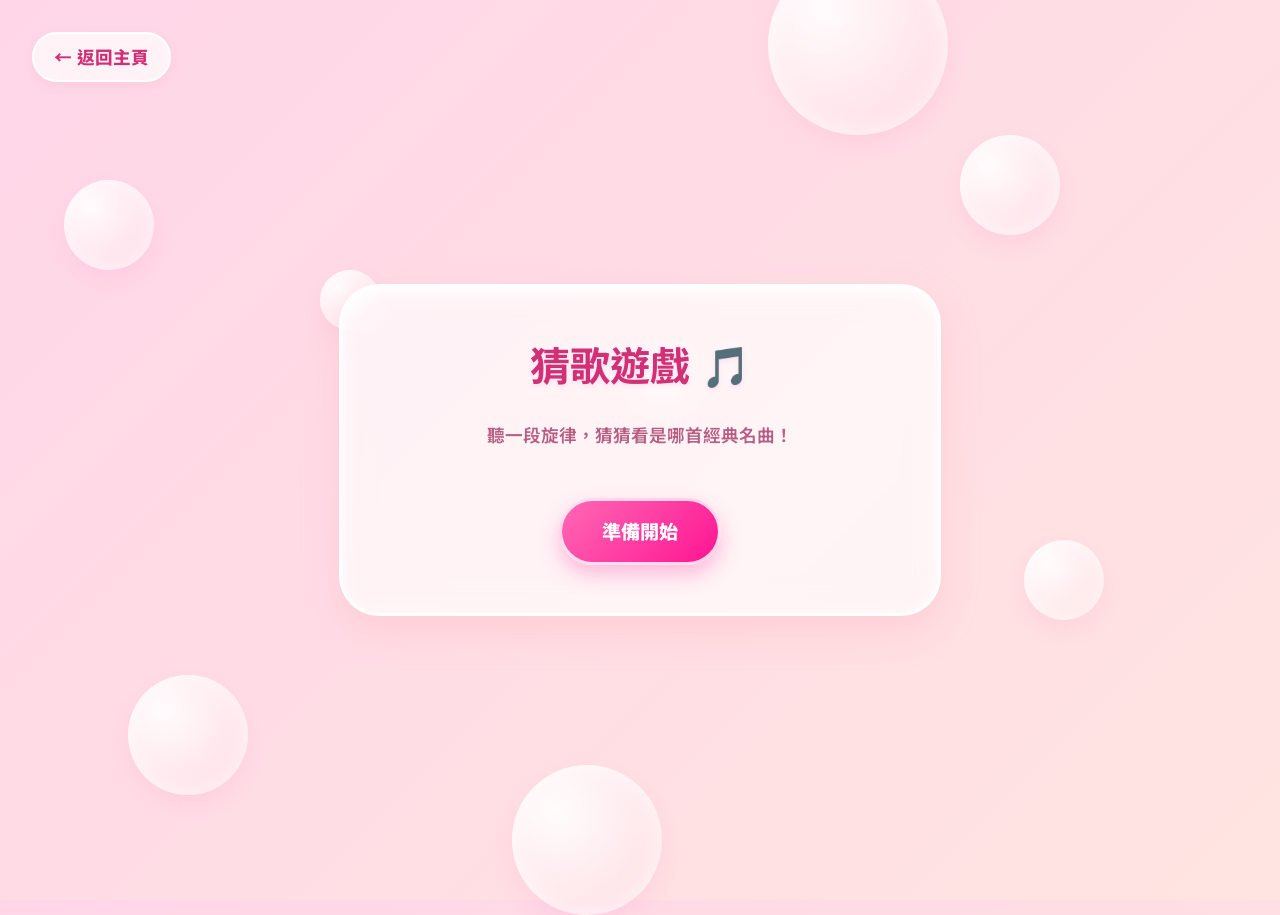
==== lab1/index.html @ 9b2f9987 "Initial commit" ====
<!DOCTYPE html>
<html lang="zh-Hant">

<head>
    <meta charset="UTF-8">
    <meta name="viewport" content="width=device-width, initial-scale=1.0">
    <title>Lab 1 - 猜歌遊戲</title>
    <link
        href="https://fonts.googleapis.com/css2?family=Nunito:wght@400;600;800&family=Noto+Sans+TC:wght@400;700;800&display=swap"
        rel="stylesheet">
    <style>
        :root {
            --bg-color: #ffd6e8;
            --text-main: #9d3b62;
            --card-bg: rgba(255, 255, 255, 0.65);
        }

        body {
            margin: 0;
            font-family: 'Nunito', 'Noto Sans TC', sans-serif;
            background-color: var(--bg-color);
            background-image: linear-gradient(135deg, #ffd6e8 0%, #ffe4e1 100%);
            color: var(--text-main);
            display: flex;
            flex-direction: column;
            align-items: center;
            justify-content: center;
            min-height: 100vh;
            overflow: hidden;
            position: relative;
        }

        /* 泡泡動畫特效 */
        .bubble {
            position: absolute;
            background: radial-gradient(circle at 30% 30%, rgba(255, 255, 255, 0.9), rgba(255, 182, 193, 0.1));
            border-radius: 50%;
            box-shadow: inset 0 0 25px rgba(255, 255, 255, 0.8), 0 10px 20px rgba(255, 105, 180, 0.1);
            animation: float 8s infinite ease-in-out;
            z-index: 0;
            backdrop-filter: blur(2px);
        }

        .bubble:nth-child(1) {
            width: 120px;
            height: 120px;
            left: 10%;
            animation-duration: 8s;
            top: 75%;
        }

        .bubble:nth-child(2) {
            width: 80px;
            height: 80px;
            left: 80%;
            animation-duration: 10s;
            top: 60%;
            animation-delay: 2s;
        }

        .bubble:nth-child(3) {
            width: 150px;
            height: 150px;
            left: 40%;
            animation-duration: 12s;
            top: 85%;
            animation-delay: 4s;
        }

        .bubble:nth-child(4) {
            width: 60px;
            height: 60px;
            left: 25%;
            animation-duration: 7s;
            top: 30%;
            animation-delay: 1s;
        }

        .bubble:nth-child(5) {
            width: 100px;
            height: 100px;
            left: 75%;
            animation-duration: 9s;
            top: 15%;
            animation-delay: 3s;
        }

        .bubble:nth-child(6) {
            width: 180px;
            height: 180px;
            left: 60%;
            animation-duration: 15s;
            top: -5%;
            animation-delay: 0s;
        }

        .bubble:nth-child(7) {
            width: 90px;
            height: 90px;
            left: 5%;
            animation-duration: 11s;
            top: 20%;
            animation-delay: 5s;
        }

        .bubble:nth-child(8) {
            width: 50px;
            height: 50px;
            left: 50%;
            animation-duration: 6s;
            top: 40%;
            animation-delay: 2.5s;
        }

        @keyframes float {

            0%,
            100% {
                transform: translateY(0) scale(1) rotate(0deg);
            }

            50% {
                transform: translateY(-40px) scale(1.05) rotate(5deg);
            }
        }

        .container {
            background: var(--card-bg);
            padding: 3rem;
            border-radius: 40px;
            text-align: center;
            border: 3px solid rgba(255, 255, 255, 0.9);
            max-width: 500px;
            width: 90%;
            box-shadow: 0 15px 35px rgba(255, 182, 193, 0.4), inset 0 5px 15px rgba(255, 255, 255, 1);
            backdrop-filter: blur(15px);
            z-index: 1;
            position: relative;
            animation: bounceIn 0.8s cubic-bezier(0.68, -0.55, 0.265, 1.55);
        }

        h1 {
            font-size: 2.5rem;
            margin-top: 0;
            color: #d13076;
            text-shadow: 0 2px 5px rgba(255, 105, 180, 0.2), 0 0 10px rgba(255, 255, 255, 0.8);
        }

        p {
            font-size: 1.1rem;
            color: #b75c82;
            font-weight: 600;
        }

        .play-btn {
            background: linear-gradient(135deg, #ff69b4, #ff1493);
            color: white;
            border: 3px solid rgba(255, 255, 255, 0.8);
            padding: 1rem 2.5rem;
            font-size: 1.2rem;
            border-radius: 50px;
            cursor: pointer;
            font-weight: 800;
            transition: all 0.3s cubic-bezier(0.175, 0.885, 0.32, 1.275);
            margin-top: 2rem;
            box-shadow: 0 10px 20px rgba(255, 105, 180, 0.4);
            font-family: 'Nunito', 'Noto Sans TC', sans-serif;
        }

        .play-btn:hover {
            transform: translateY(-5px) scale(1.05);
            box-shadow: 0 15px 25px rgba(255, 20, 147, 0.5);
            background: linear-gradient(135deg, #ff1493, #ff69b4);
        }

        .back-link {
            position: absolute;
            top: 2rem;
            left: 2rem;
            color: #d13076;
            text-decoration: none;
            font-weight: 800;
            font-size: 1.1rem;
            transition: transform 0.3s;
            z-index: 2;
            background: rgba(255, 255, 255, 0.7);
            padding: 10px 20px;
            border-radius: 30px;
            box-shadow: 0 4px 10px rgba(255, 182, 193, 0.3);
            border: 2px solid white;
        }

        .back-link:hover {
            transform: translateX(-5px);
            background: white;
        }

        @keyframes bounceIn {
            0% {
                opacity: 0;
                transform: scale(0.8);
            }

            50% {
                opacity: 1;
                transform: scale(1.05);
            }

            100% {
                transform: scale(1);
            }
        }
    </style>
</head>

<body>
    <!-- 漂浮泡泡背景 -->
    <div class="bubble"></div>
    <div class="bubble"></div>
    <div class="bubble"></div>
    <div class="bubble"></div>
    <div class="bubble"></div>
    <div class="bubble"></div>
    <div class="bubble"></div>
    <div class="bubble"></div>

    <a href="../index.html" class="back-link">← 返回主頁</a>
    <div class="container">
        <h1>猜歌遊戲 🎵</h1>
        <p>聽一段旋律，猜猜看是哪首經典名曲！</p>
        <button class="play-btn">準備開始</button>
    </div>
</body>

</html>
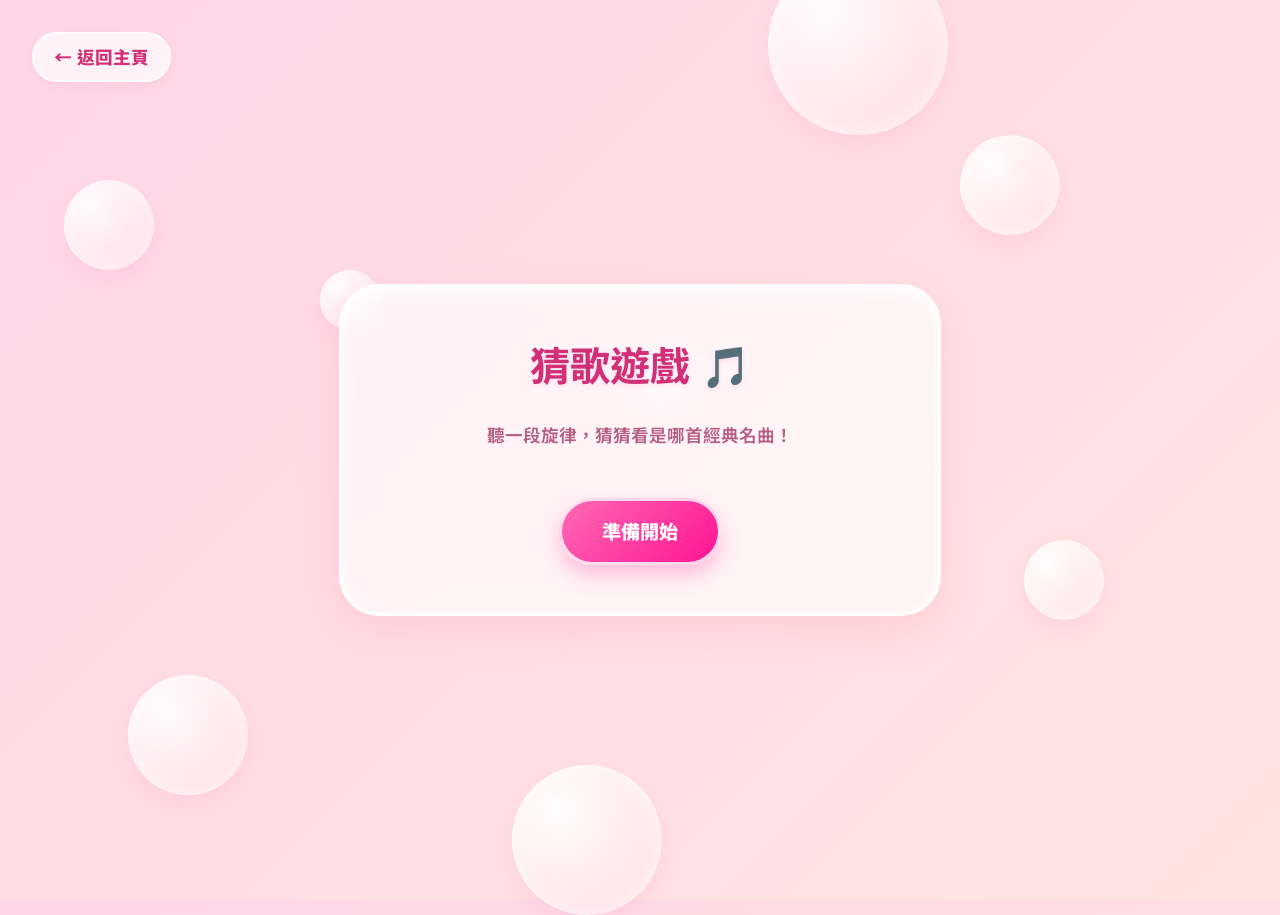
==== commit 49b4b85c: "新增LAB1" ====
--- a/lab1/index.html
+++ b/lab1/index.html
@@ -210,6 +210,94 @@
                 transform: scale(1);
             }
         }
+
+        /* 遊戲新增樣式 */
+        .audio-controls {
+            display: flex;
+            gap: 10px;
+            justify-content: center;
+            margin-bottom: 20px;
+            flex-wrap: wrap;
+        }
+
+        .control-btn {
+            background: rgba(255, 255, 255, 0.5);
+            border: 2px solid #ff69b4;
+            color: #d13076;
+            padding: 8px 16px;
+            border-radius: 20px;
+            cursor: pointer;
+            font-family: inherit;
+            font-weight: 700;
+            transition: all 0.2s;
+        }
+
+        .control-btn.primary {
+            background: #ff69b4;
+            color: white;
+        }
+
+        .control-btn:hover:not(:disabled) {
+            background: #ff1493;
+            color: white;
+            border-color: #ff1493;
+        }
+
+        .control-btn:disabled {
+            opacity: 0.5;
+            cursor: not-allowed;
+            border-color: #ccc;
+            color: #999;
+        }
+
+        .options-grid {
+            display: grid;
+            grid-template-columns: 1fr;
+            gap: 10px;
+        }
+
+        .option-btn {
+            background: white;
+            border: 2px solid #ffb6c1;
+            padding: 15px;
+            border-radius: 15px;
+            cursor: pointer;
+            font-family: inherit;
+            color: #9d3b62;
+            transition: all 0.2s;
+            text-align: left;
+            display: flex;
+            flex-direction: column;
+        }
+
+        .option-btn:hover:not(:disabled) {
+            background: #fff0f5;
+            transform: translateY(-2px);
+            border-color: #ff69b4;
+        }
+
+        .option-btn.correct {
+            background: #e6ffe6;
+            border-color: #4caf50;
+            color: #2e7d32;
+        }
+
+        .option-btn.wrong {
+            background: #ffe6e6;
+            border-color: #f44336;
+            color: #c62828;
+            opacity: 0.7;
+        }
+
+        .song-name {
+            font-weight: 800;
+            font-size: 1.1rem;
+        }
+
+        .artist-name {
+            font-size: 0.9rem;
+            color: #b75c82;
+        }
     </style>
 </head>
 
@@ -225,11 +313,48 @@
     <div class="bubble"></div>
 
     <a href="../index.html" class="back-link">← 返回主頁</a>
-    <div class="container">
+    
+    <!-- 開始畫面 -->
+    <div class="container" id="start-screen">
         <h1>猜歌遊戲 🎵</h1>
         <p>聽一段旋律，猜猜看是哪首經典名曲！</p>
-        <button class="play-btn">準備開始</button>
+        <button class="play-btn" id="start-btn">準備開始</button>
+        <p id="loading" style="display: none; color: #d13076; margin-top: 1rem; font-weight: bold;">正在載入歌曲，請稍候...</p>
     </div>
+
+    <!-- 遊戲畫面 -->
+    <div class="container" id="game-screen" style="display: none;">
+        <div style="display: flex; justify-content: space-between; margin-bottom: 1rem; color: #d13076; font-weight: 800;">
+            <span id="round-info">回合 1/10</span>
+            <span>得分 <span id="score-info">0</span></span>
+        </div>
+        
+        <h2 style="color: #9d3b62; margin-bottom: 1rem;">這首是哪首歌？</h2>
+        
+        <div class="audio-controls">
+            <button id="btn-play-start" class="control-btn primary">開始聽 (0-15s)</button>
+            <button id="btn-play-more" class="control-btn" disabled>再聽 15 秒</button>
+            <button id="btn-replay" class="control-btn" disabled>再聽一遍</button>
+        </div>
+        
+        <div id="options" class="options-grid">
+            <!-- 按鈕將由 JS 生成 -->
+        </div>
+        
+        <div id="feedback" style="min-height: 24px; font-weight: bold; margin-top: 1rem;"></div>
+    </div>
+
+    <!-- 結束畫面 -->
+    <div class="container" id="end-screen" style="display: none;">
+        <h1>遊戲結束！</h1>
+        <p style="font-size: 1.2rem; color: #9d3b62;">你的最終得分</p>
+        <h2 id="final-score" style="font-size: 3rem; color: #d13076; margin: 1rem 0;">0</h2>
+        <button class="play-btn" id="restart-btn">再挑戰一次</button>
+    </div>
+
+    <audio id="audio-player"></audio>
+
+    <script src="game.js"></script>
 </body>
 
 </html>
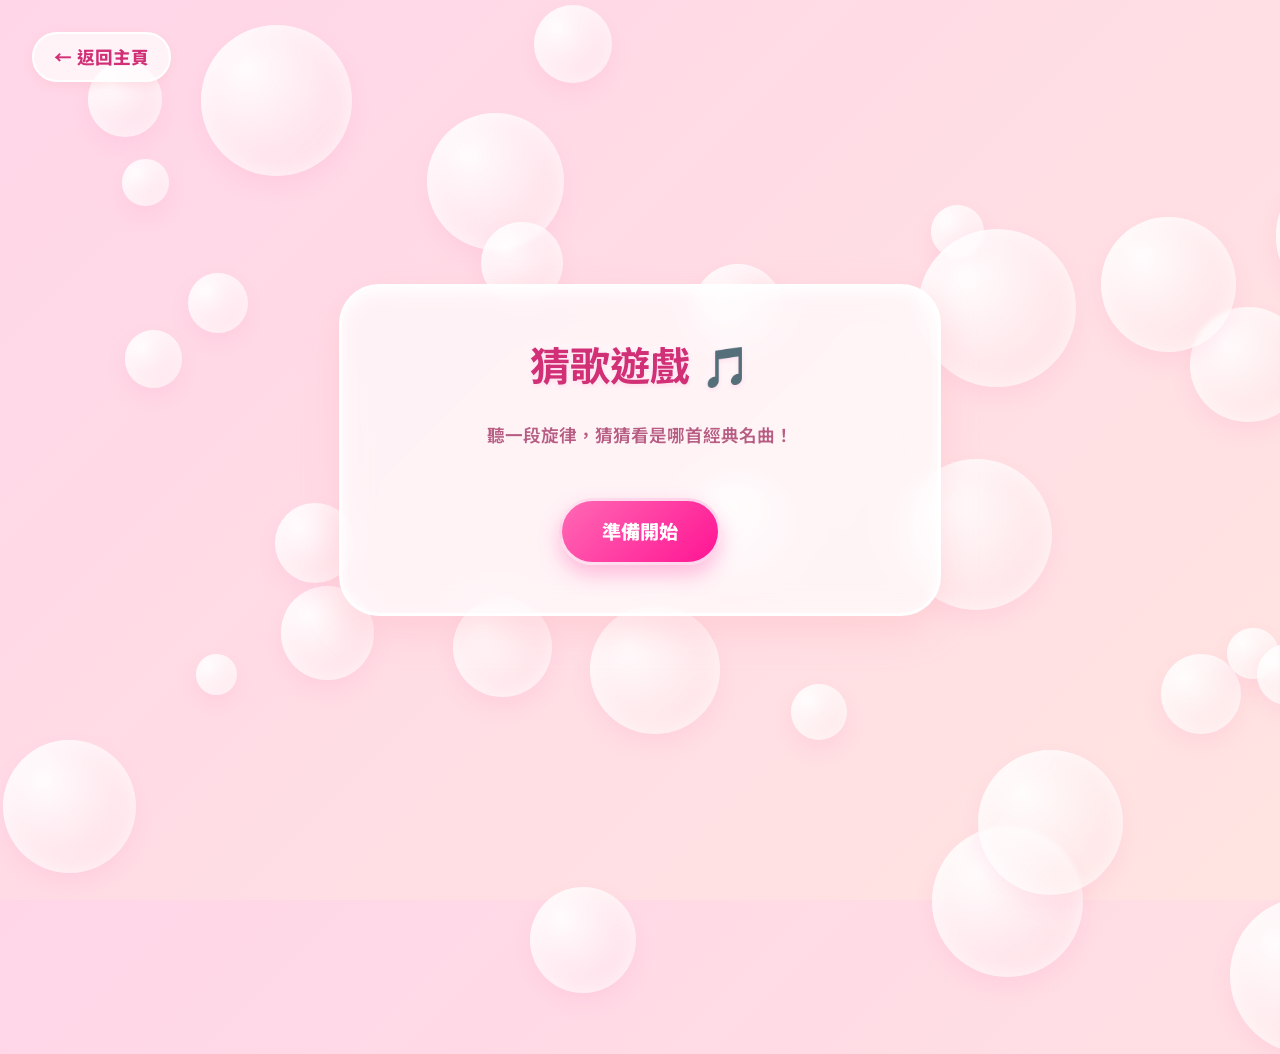
==== commit 42123f97: "lab1.3" ====
--- a/lab1/index.html
+++ b/lab1/index.html
@@ -39,77 +39,19 @@
             animation: float 8s infinite ease-in-out;
             z-index: 0;
             backdrop-filter: blur(2px);
-        }
-
-        .bubble:nth-child(1) {
-            width: 120px;
-            height: 120px;
-            left: 10%;
-            animation-duration: 8s;
-            top: 75%;
-        }
-
-        .bubble:nth-child(2) {
-            width: 80px;
-            height: 80px;
-            left: 80%;
-            animation-duration: 10s;
-            top: 60%;
-            animation-delay: 2s;
-        }
-
-        .bubble:nth-child(3) {
-            width: 150px;
-            height: 150px;
-            left: 40%;
-            animation-duration: 12s;
-            top: 85%;
-            animation-delay: 4s;
-        }
-
-        .bubble:nth-child(4) {
-            width: 60px;
-            height: 60px;
-            left: 25%;
-            animation-duration: 7s;
-            top: 30%;
-            animation-delay: 1s;
-        }
-
-        .bubble:nth-child(5) {
-            width: 100px;
-            height: 100px;
-            left: 75%;
-            animation-duration: 9s;
-            top: 15%;
-            animation-delay: 3s;
-        }
-
-        .bubble:nth-child(6) {
-            width: 180px;
-            height: 180px;
-            left: 60%;
-            animation-duration: 15s;
-            top: -5%;
-            animation-delay: 0s;
-        }
-
-        .bubble:nth-child(7) {
-            width: 90px;
-            height: 90px;
-            left: 5%;
-            animation-duration: 11s;
-            top: 20%;
-            animation-delay: 5s;
-        }
-
-        .bubble:nth-child(8) {
-            width: 50px;
-            height: 50px;
-            left: 50%;
-            animation-duration: 6s;
-            top: 40%;
-            animation-delay: 2.5s;
+            cursor: pointer;
+            -webkit-tap-highlight-color: transparent;
+        }
+
+        .bubble.popped {
+            animation: pop 0.3s cubic-bezier(0.175, 0.885, 0.32, 1.275) forwards !important;
+            pointer-events: none;
+        }
+
+        @keyframes pop {
+            0% { transform: scale(1); opacity: 1; }
+            50% { transform: scale(1.3); opacity: 0.6; }
+            100% { transform: scale(0); opacity: 0; }
         }
 
         @keyframes float {
@@ -302,15 +244,7 @@
 </head>
 
 <body>
-    <!-- 漂浮泡泡背景 -->
-    <div class="bubble"></div>
-    <div class="bubble"></div>
-    <div class="bubble"></div>
-    <div class="bubble"></div>
-    <div class="bubble"></div>
-    <div class="bubble"></div>
-    <div class="bubble"></div>
-    <div class="bubble"></div>
+    <!-- 漂浮泡泡背景（由 JS 動態生成） -->
 
     <a href="../index.html" class="back-link">← 返回主頁</a>
     
@@ -334,7 +268,7 @@
         <div class="audio-controls">
             <button id="btn-play-start" class="control-btn primary">開始聽 (0-15s)</button>
             <button id="btn-play-more" class="control-btn" disabled>再聽 15 秒</button>
-            <button id="btn-replay" class="control-btn" disabled>再聽一遍</button>
+            <button id="btn-skip" class="control-btn" disabled>跳過</button>
         </div>
         
         <div id="options" class="options-grid">
@@ -355,6 +289,38 @@
     <audio id="audio-player"></audio>
 
     <script src="game.js"></script>
+    <script>
+        // 動態生成 30 個泡泡
+        const bubbleCount = 30;
+        for (let i = 0; i < bubbleCount; i++) {
+            const bubble = document.createElement('div');
+            bubble.className = 'bubble';
+            
+            // 隨機屬性
+            const size = Math.random() * 120 + 40; // 40px to 160px
+            const left = Math.random() * 100; // 0% to 100%
+            const top = Math.random() * 100; // 0% to 100%
+            const duration = Math.random() * 10 + 6; // 6s to 16s
+            const delay = Math.random() * 5; // 0s to 5s
+            
+            bubble.style.width = `${size}px`;
+            bubble.style.height = `${size}px`;
+            bubble.style.left = `${left}%`;
+            bubble.style.top = `${top}%`;
+            bubble.style.animationDuration = `${duration}s`;
+            bubble.style.animationDelay = `${delay}s`;
+            
+            bubble.addEventListener('click', function() {
+                this.classList.add('popped');
+                setTimeout(() => {
+                    this.remove();
+                }, 300);
+            });
+            
+            // 插入到最前面，當作背景
+            document.body.insertBefore(bubble, document.body.firstChild);
+        }
+    </script>
 </body>
 
 </html>
